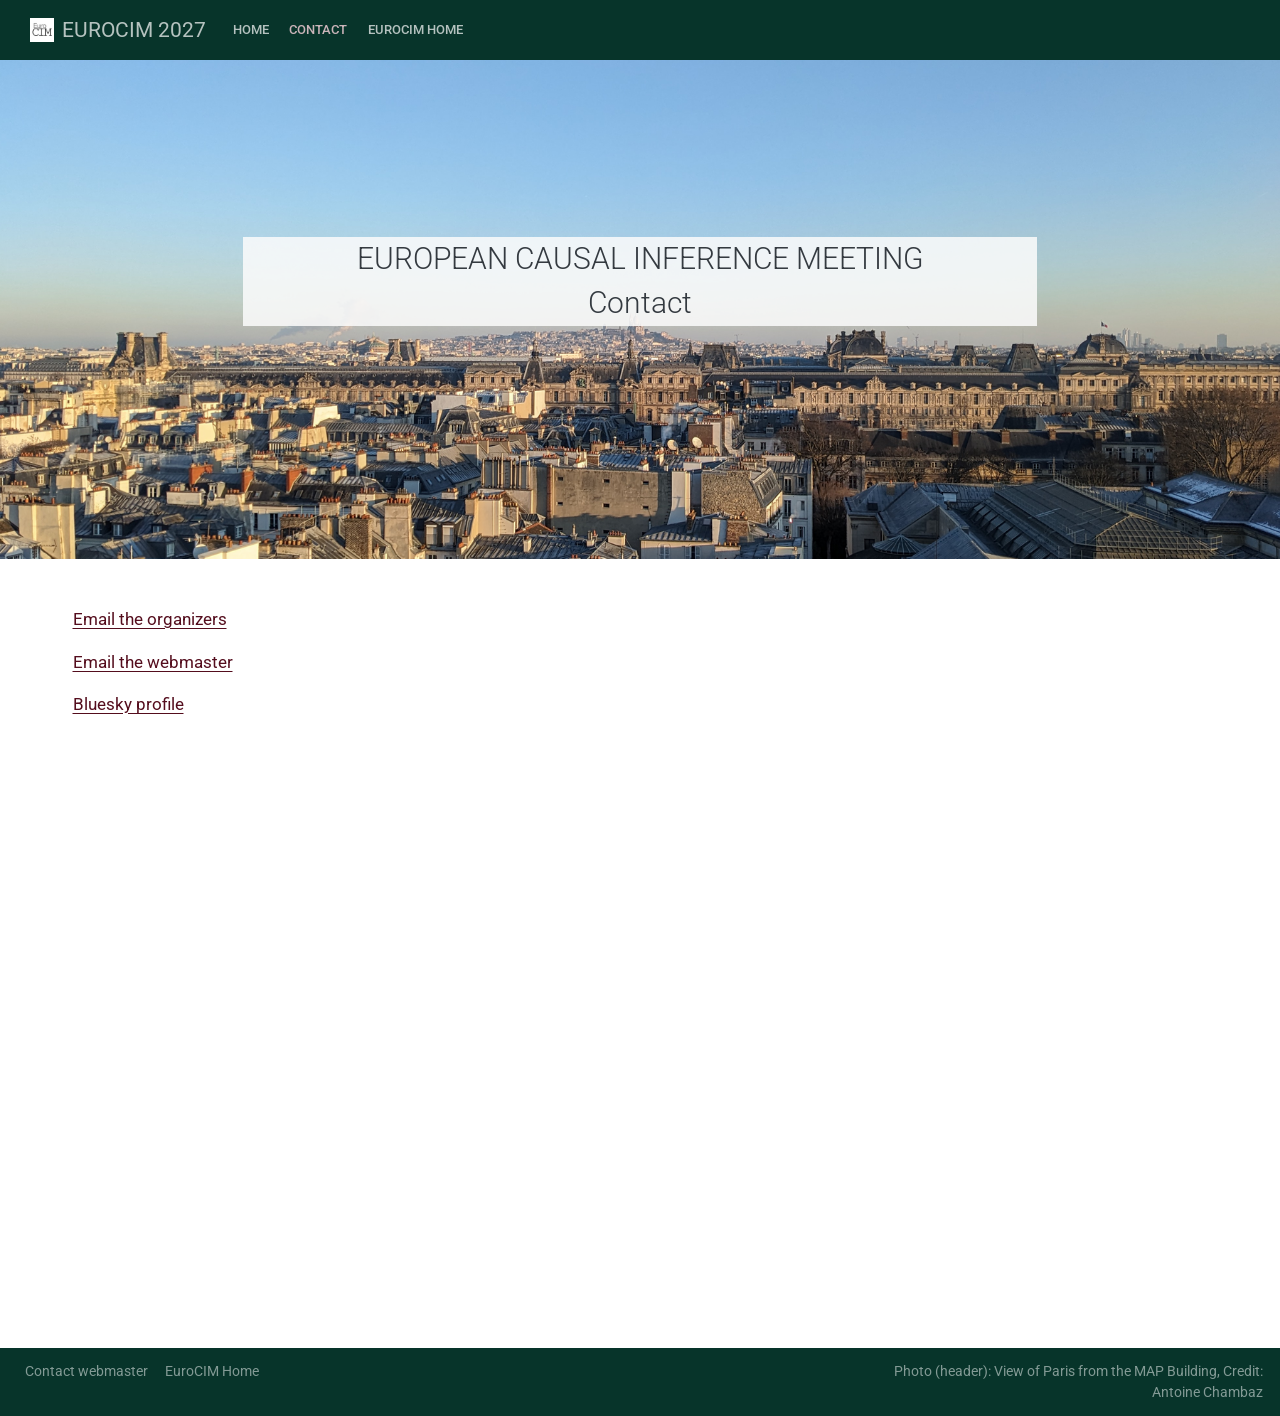
==== docs/contact.html @ 9c17b71d "teasers" ====
<!DOCTYPE html>
<html xmlns="http://www.w3.org/1999/xhtml" lang="en" xml:lang="en"><head>

<meta charset="utf-8">
<meta name="generator" content="quarto-1.9.37">

<meta name="viewport" content="width=device-width, initial-scale=1.0, user-scalable=yes">


<title>contact – European Causal Inference Meeting 2027 -- Paris, France</title>
<style>
/* Default styles provided by pandoc.
** See https://pandoc.org/MANUAL.html#variables-for-html for config info.
*/
code{white-space: pre-wrap;}
span.smallcaps{font-variant: small-caps;}
div.columns{display: flex; gap: min(4vw, 1.5em);}
div.column{flex: auto; overflow-x: auto;}
div.hanging-indent{margin-left: 1.5em; text-indent: -1.5em;}
ul.task-list{list-style: none;}
ul.task-list li input[type="checkbox"] {
  width: 0.8em;
  margin: 0 0.8em 0.2em -1em; /* quarto-specific, see https://github.com/quarto-dev/quarto-cli/issues/4556 */ 
  vertical-align: middle;
}
</style>


<script src="site_libs/quarto-nav/quarto-nav.js"></script>
<script src="site_libs/clipboard/clipboard.min.js"></script>
<script src="site_libs/quarto-search/autocomplete.umd.js"></script>
<script src="site_libs/quarto-search/fuse.min.js"></script>
<script src="site_libs/quarto-search/quarto-search.js"></script>
<meta name="quarto:offset" content="./">
<link href="./eurocim-icon.gif" rel="icon" type="image/gif">
<script src="site_libs/quarto-html/quarto.js" type="module"></script>
<script src="site_libs/quarto-html/tabsets/tabsets.js" type="module"></script>
<script src="site_libs/quarto-html/popper.min.js"></script>
<script src="site_libs/quarto-html/tippy.umd.min.js"></script>
<script src="site_libs/quarto-html/anchor.min.js"></script>
<link href="site_libs/quarto-html/tippy.css" rel="stylesheet">
<link href="site_libs/quarto-html/quarto-syntax-highlighting-7f8f88aac4f3542376d5c11b86a4c14d.css" rel="stylesheet" id="quarto-text-highlighting-styles">
<script src="site_libs/bootstrap/bootstrap.min.js"></script>
<link href="site_libs/bootstrap/bootstrap-icons.css" rel="stylesheet">
<link href="site_libs/bootstrap/bootstrap-b99094181373c7c122010422523e39ce.min.css" rel="stylesheet" append-hash="true" id="quarto-bootstrap" data-mode="light">
<script id="quarto-search-options" type="application/json">{
  "location": "navbar",
  "copy-button": false,
  "collapse-after": 3,
  "panel-placement": "end",
  "type": "overlay",
  "limit": 50,
  "keyboard-shortcut": [
    "f",
    "/",
    "s"
  ],
  "show-item-context": false,
  "language": {
    "search-no-results-text": "No results",
    "search-matching-documents-text": "matching documents",
    "search-copy-link-title": "Copy link to search",
    "search-hide-matches-text": "Hide additional matches",
    "search-more-match-text": "more match in this document",
    "search-more-matches-text": "more matches in this document",
    "search-clear-button-title": "Clear",
    "search-text-placeholder": "",
    "search-detached-cancel-button-title": "Cancel",
    "search-submit-button-title": "Submit",
    "search-label": "Search"
  }
}</script>
<style>

      .quarto-title-block .quarto-title-banner {
        background-image: url(images/paris-header.png);
background-size: cover;
      }
</style>


<link rel="stylesheet" href="styles.css">
<link rel="stylesheet" href="modal.css">
<meta property="og:title" content="European Causal Inference Meeting 2027 – Paris, France">
<meta property="og:description" content="EUROPEAN CAUSAL INFERENCE MEETING Contact">
<meta property="og:image" content="eurocim-icon.gif">
<meta property="og:site_name" content="European Causal Inference Meeting 2027 – Paris, France">
</head>

<body class="nav-fixed quarto-light">

<div id="quarto-search-results"></div>
  <header id="quarto-header" class="headroom fixed-top quarto-banner">
    <nav class="navbar navbar-expand-lg " data-bs-theme="dark">
      <div class="navbar-container container-fluid">
      <div class="navbar-brand-container mx-auto">
    <a href="./index.html" class="navbar-brand navbar-brand-logo">
    <img src="./eurocim-icon.gif" alt="" class="navbar-logo light-content">
    <img src="./eurocim-icon.gif" alt="" class="navbar-logo dark-content">
    </a>
    <a class="navbar-brand" href="./index.html">
    <span class="navbar-title">EUROCIM 2027</span>
    </a>
  </div>
            <div id="quarto-search" class="" title="Search"></div>
          <button class="navbar-toggler" type="button" data-bs-toggle="collapse" data-bs-target="#navbarCollapse" aria-controls="navbarCollapse" role="menu" aria-expanded="false" aria-label="Toggle navigation" onclick="if (window.quartoToggleHeadroom) { window.quartoToggleHeadroom(); }">
  <span class="navbar-toggler-icon"></span>
</button>
          <div class="collapse navbar-collapse" id="navbarCollapse">
            <ul class="navbar-nav navbar-nav-scroll me-auto">
  <li class="nav-item">
    <a class="nav-link" href="./index.html"> 
<span class="menu-text">Home</span></a>
  </li>  
  <li class="nav-item">
    <a class="nav-link active" href="./contact.html" aria-current="page"> 
<span class="menu-text">Contact</span></a>
  </li>  
  <li class="nav-item">
    <a class="nav-link" href="https://eurocim.org/"> 
<span class="menu-text">EuroCIM Home</span></a>
  </li>  
</ul>
          </div> <!-- /navcollapse -->
            <div class="quarto-navbar-tools">
</div>
      </div> <!-- /container-fluid -->
    </nav>
</header>
<!-- content -->
<header id="title-block-header" class="quarto-title-block default page-columns page-full">
  <div class="quarto-title-banner page-columns page-full">
    <div class="quarto-title column-page">
      
            <p class="subtitle lead">EUROPEAN CAUSAL INFERENCE MEETING<br> Contact</p>
                      </div>
  </div>
    
  
  <div class="quarto-title-meta column-page">

      
    
      
    </div>
    
  
  </header><div id="quarto-content" class="quarto-container page-columns page-rows-contents page-layout-full page-navbar">
<!-- sidebar -->
<!-- margin-sidebar -->
    
<!-- main -->
<main class="content quarto-banner-title-block column-page" id="quarto-document-content">





<p><a href="mailto:eurocim.conf@gmail.com">Email the organizers</a></p>
<p><a href="mailto:michael.sachs@sund.ku.dk?subject=%5BEuroCIM%20Paris%20website%5D">Email the webmaster</a></p>
<p><a href="https://bsky.app/profile/eurocim.bsky.social">Bluesky profile</a></p>



</main> <!-- /main -->
<script id="quarto-html-after-body" type="application/javascript">
  window.document.addEventListener("DOMContentLoaded", function (event) {
    const icon = "";
    const anchorJS = new window.AnchorJS();
    anchorJS.options = {
      placement: 'right',
      icon: icon
    };
    anchorJS.add('.anchored');
    const isCodeAnnotation = (el) => {
      for (const clz of el.classList) {
        if (clz.startsWith('code-annotation-')) {                     
          return true;
        }
      }
      return false;
    }
    const onCopySuccess = function(e) {
      // button target
      const button = e.trigger;
      // don't keep focus
      button.blur();
      // flash "checked"
      button.classList.add('code-copy-button-checked');
      var currentTitle = button.getAttribute("title");
      button.setAttribute("title", "Copied!");
      let tooltip;
      if (window.bootstrap) {
        button.setAttribute("data-bs-toggle", "tooltip");
        button.setAttribute("data-bs-placement", "left");
        button.setAttribute("data-bs-title", "Copied!");
        tooltip = new bootstrap.Tooltip(button, 
          { trigger: "manual", 
            customClass: "code-copy-button-tooltip",
            offset: [0, -8]});
        tooltip.show();    
      }
      setTimeout(function() {
        if (tooltip) {
          tooltip.hide();
          button.removeAttribute("data-bs-title");
          button.removeAttribute("data-bs-toggle");
          button.removeAttribute("data-bs-placement");
        }
        button.setAttribute("title", currentTitle);
        button.classList.remove('code-copy-button-checked');
      }, 1000);
      // clear code selection
      e.clearSelection();
    }
    const getTextToCopy = function(trigger) {
      const outerScaffold = trigger.parentElement.cloneNode(true);
      const codeEl = outerScaffold.querySelector('code');
      for (const childEl of codeEl.children) {
        if (isCodeAnnotation(childEl)) {
          childEl.remove();
        }
      }
      return codeEl.innerText;
    }
    const clipboard = new window.ClipboardJS('.code-copy-button:not([data-in-quarto-modal])', {
      text: getTextToCopy
    });
    clipboard.on('success', onCopySuccess);
    if (window.document.getElementById('quarto-embedded-source-code-modal')) {
      const clipboardModal = new window.ClipboardJS('.code-copy-button[data-in-quarto-modal]', {
        text: getTextToCopy,
        container: window.document.getElementById('quarto-embedded-source-code-modal')
      });
      clipboardModal.on('success', onCopySuccess);
    }
      var localhostRegex = new RegExp(/^(?:http|https):\/\/localhost\:?[0-9]*\//);
      var mailtoRegex = new RegExp(/^mailto:/);
        var filterRegex = new RegExp('/' + window.location.host + '/');
      var isInternal = (href) => {
          return filterRegex.test(href) || localhostRegex.test(href) || mailtoRegex.test(href);
      }
      // Inspect non-navigation links and adorn them if external
     var links = window.document.querySelectorAll('a[href]:not(.nav-link):not(.navbar-brand):not(.toc-action):not(.sidebar-link):not(.sidebar-item-toggle):not(.pagination-link):not(.no-external):not([aria-hidden]):not(.dropdown-item):not(.quarto-navigation-tool):not(.about-link)');
      for (var i=0; i<links.length; i++) {
        const link = links[i];
        if (!isInternal(link.href)) {
          // undo the damage that might have been done by quarto-nav.js in the case of
          // links that we want to consider external
          if (link.dataset.originalHref !== undefined) {
            link.href = link.dataset.originalHref;
          }
        }
      }
    function tippyHover(el, contentFn, onTriggerFn, onUntriggerFn) {
      const config = {
        allowHTML: true,
        maxWidth: 500,
        delay: 100,
        arrow: false,
        appendTo: function(el) {
            return el.parentElement;
        },
        interactive: true,
        interactiveBorder: 10,
        theme: 'quarto',
        placement: 'bottom-start',
      };
      if (contentFn) {
        config.content = contentFn;
      }
      if (onTriggerFn) {
        config.onTrigger = onTriggerFn;
      }
      if (onUntriggerFn) {
        config.onUntrigger = onUntriggerFn;
      }
      window.tippy(el, config); 
    }
    const noterefs = window.document.querySelectorAll('a[role="doc-noteref"]');
    for (var i=0; i<noterefs.length; i++) {
      const ref = noterefs[i];
      tippyHover(ref, function() {
        // use id or data attribute instead here
        let href = ref.getAttribute('data-footnote-href') || ref.getAttribute('href');
        try { href = new URL(href).hash; } catch {}
        const id = href.replace(/^#\/?/, "");
        const note = window.document.getElementById(id);
        if (note) {
          return note.innerHTML;
        } else {
          return "";
        }
      });
    }
    const xrefs = window.document.querySelectorAll('a.quarto-xref');
    const processXRef = (id, note) => {
      // Strip column container classes
      const stripColumnClz = (el) => {
        el.classList.remove("page-full", "page-columns");
        if (el.children) {
          for (const child of el.children) {
            stripColumnClz(child);
          }
        }
      }
      stripColumnClz(note)
      if (id === null || id.startsWith('sec-')) {
        // Special case sections, only their first couple elements
        const container = document.createElement("div");
        if (note.children && note.children.length > 2) {
          container.appendChild(note.children[0].cloneNode(true));
          for (let i = 1; i < note.children.length; i++) {
            const child = note.children[i];
            if (child.tagName === "P" && child.innerText === "") {
              continue;
            } else {
              container.appendChild(child.cloneNode(true));
              break;
            }
          }
          if (window.Quarto?.typesetMath) {
            window.Quarto.typesetMath(container);
          }
          return container.innerHTML
        } else {
          if (window.Quarto?.typesetMath) {
            window.Quarto.typesetMath(note);
          }
          return note.innerHTML;
        }
      } else {
        // Remove any anchor links if they are present
        const anchorLink = note.querySelector('a.anchorjs-link');
        if (anchorLink) {
          anchorLink.remove();
        }
        if (window.Quarto?.typesetMath) {
          window.Quarto.typesetMath(note);
        }
        if (note.classList.contains("callout")) {
          return note.outerHTML;
        } else {
          return note.innerHTML;
        }
      }
    }
    for (var i=0; i<xrefs.length; i++) {
      const xref = xrefs[i];
      tippyHover(xref, undefined, function(instance) {
        instance.disable();
        let url = xref.getAttribute('href');
        let hash = undefined; 
        if (url.startsWith('#')) {
          hash = url;
        } else {
          try { hash = new URL(url).hash; } catch {}
        }
        if (hash) {
          const id = hash.replace(/^#\/?/, "");
          const note = window.document.getElementById(id);
          if (note !== null) {
            try {
              const html = processXRef(id, note.cloneNode(true));
              instance.setContent(html);
            } finally {
              instance.enable();
              instance.show();
            }
          } else {
            // See if we can fetch this
            fetch(url.split('#')[0])
            .then(res => res.text())
            .then(html => {
              const parser = new DOMParser();
              const htmlDoc = parser.parseFromString(html, "text/html");
              const note = htmlDoc.getElementById(id);
              if (note !== null) {
                const html = processXRef(id, note);
                instance.setContent(html);
              } 
            }).finally(() => {
              instance.enable();
              instance.show();
            });
          }
        } else {
          // See if we can fetch a full url (with no hash to target)
          // This is a special case and we should probably do some content thinning / targeting
          fetch(url)
          .then(res => res.text())
          .then(html => {
            const parser = new DOMParser();
            const htmlDoc = parser.parseFromString(html, "text/html");
            const note = htmlDoc.querySelector('main.content');
            if (note !== null) {
              // This should only happen for chapter cross references
              // (since there is no id in the URL)
              // remove the first header
              if (note.children.length > 0 && note.children[0].tagName === "HEADER") {
                note.children[0].remove();
              }
              const html = processXRef(null, note);
              instance.setContent(html);
            } 
          }).finally(() => {
            instance.enable();
            instance.show();
          });
        }
      }, function(instance) {
      });
    }
        let selectedAnnoteEl;
        const selectorForAnnotation = ( cell, annotation) => {
          let cellAttr = 'data-code-cell="' + cell + '"';
          let lineAttr = 'data-code-annotation="' +  annotation + '"';
          const selector = 'span[' + cellAttr + '][' + lineAttr + ']';
          return selector;
        }
        const selectCodeLines = (annoteEl) => {
          const doc = window.document;
          const targetCell = annoteEl.getAttribute("data-target-cell");
          const targetAnnotation = annoteEl.getAttribute("data-target-annotation");
          const annoteSpan = window.document.querySelector(selectorForAnnotation(targetCell, targetAnnotation));
          const lines = annoteSpan.getAttribute("data-code-lines").split(",");
          const lineIds = lines.map((line) => {
            return targetCell + "-" + line;
          })
          let top = null;
          let height = null;
          let parent = null;
          if (lineIds.length > 0) {
              //compute the position of the single el (top and bottom and make a div)
              const el = window.document.getElementById(lineIds[0]);
              top = el.offsetTop;
              height = el.offsetHeight;
              parent = el.parentElement.parentElement;
            if (lineIds.length > 1) {
              const lastEl = window.document.getElementById(lineIds[lineIds.length - 1]);
              const bottom = lastEl.offsetTop + lastEl.offsetHeight;
              height = bottom - top;
            }
            if (top !== null && height !== null && parent !== null) {
              // cook up a div (if necessary) and position it 
              let div = window.document.getElementById("code-annotation-line-highlight");
              if (div === null) {
                div = window.document.createElement("div");
                div.setAttribute("id", "code-annotation-line-highlight");
                div.style.position = 'absolute';
                parent.appendChild(div);
              }
              div.style.top = top - 2 + "px";
              div.style.height = height + 4 + "px";
              div.style.left = 0;
              let gutterDiv = window.document.getElementById("code-annotation-line-highlight-gutter");
              if (gutterDiv === null) {
                gutterDiv = window.document.createElement("div");
                gutterDiv.setAttribute("id", "code-annotation-line-highlight-gutter");
                gutterDiv.style.position = 'absolute';
                const codeCell = window.document.getElementById(targetCell);
                const gutter = codeCell.querySelector('.code-annotation-gutter');
                gutter.appendChild(gutterDiv);
              }
              gutterDiv.style.top = top - 2 + "px";
              gutterDiv.style.height = height + 4 + "px";
            }
            selectedAnnoteEl = annoteEl;
          }
        };
        const unselectCodeLines = () => {
          const elementsIds = ["code-annotation-line-highlight", "code-annotation-line-highlight-gutter"];
          elementsIds.forEach((elId) => {
            const div = window.document.getElementById(elId);
            if (div) {
              div.remove();
            }
          });
          selectedAnnoteEl = undefined;
        };
          // Handle positioning of the toggle
      window.addEventListener(
        "resize",
        throttle(() => {
          elRect = undefined;
          if (selectedAnnoteEl) {
            selectCodeLines(selectedAnnoteEl);
          }
        }, 10)
      );
      function throttle(fn, ms) {
      let throttle = false;
      let timer;
        return (...args) => {
          if(!throttle) { // first call gets through
              fn.apply(this, args);
              throttle = true;
          } else { // all the others get throttled
              if(timer) clearTimeout(timer); // cancel #2
              timer = setTimeout(() => {
                fn.apply(this, args);
                timer = throttle = false;
              }, ms);
          }
        };
      }
        // Attach click handler to the DT
        const annoteDls = window.document.querySelectorAll('dt[data-target-cell]');
        for (const annoteDlNode of annoteDls) {
          annoteDlNode.addEventListener('click', (event) => {
            const clickedEl = event.target;
            if (clickedEl !== selectedAnnoteEl) {
              unselectCodeLines();
              const activeEl = window.document.querySelector('dt[data-target-cell].code-annotation-active');
              if (activeEl) {
                activeEl.classList.remove('code-annotation-active');
              }
              selectCodeLines(clickedEl);
              clickedEl.classList.add('code-annotation-active');
            } else {
              // Unselect the line
              unselectCodeLines();
              clickedEl.classList.remove('code-annotation-active');
            }
          });
        }
    const findCites = (el) => {
      const parentEl = el.parentElement;
      if (parentEl) {
        const cites = parentEl.dataset.cites;
        if (cites) {
          return {
            el,
            cites: cites.split(' ')
          };
        } else {
          return findCites(el.parentElement)
        }
      } else {
        return undefined;
      }
    };
    var bibliorefs = window.document.querySelectorAll('a[role="doc-biblioref"]');
    for (var i=0; i<bibliorefs.length; i++) {
      const ref = bibliorefs[i];
      const citeInfo = findCites(ref);
      if (citeInfo) {
        tippyHover(citeInfo.el, function() {
          var popup = window.document.createElement('div');
          citeInfo.cites.forEach(function(cite) {
            var citeDiv = window.document.createElement('div');
            citeDiv.classList.add('hanging-indent');
            citeDiv.classList.add('csl-entry');
            var biblioDiv = window.document.getElementById('ref-' + cite);
            if (biblioDiv) {
              citeDiv.innerHTML = biblioDiv.innerHTML;
            }
            popup.appendChild(citeDiv);
          });
          return popup.innerHTML;
        });
      }
    }
  });
  </script>
</div> <!-- /content -->
<footer class="footer">
  <div class="nav-footer">
    <div class="nav-footer-left">
      <ul class="footer-items list-unstyled">
    <li class="nav-item">
    <a class="nav-link" href="mailto:michael.sachs@sund.ku.dk?subject=[EuroCIM website]">
<p>Contact webmaster</p>
</a>
  </li>  
    <li class="nav-item">
    <a class="nav-link" href="https://eurocim.org/">
<p>EuroCIM Home</p>
</a>
  </li>  
</ul>
    </div>   
    <div class="nav-footer-center">
      &nbsp;
    </div>
    <div class="nav-footer-right">
      <ul class="footer-items list-unstyled">
    <li class="nav-item">
 Photo (header): View of Paris from the MAP Building, Credit: Antoine Chambaz
  </li>  
</ul>
    </div>
  </div>
</footer>




</body></html>
---- docs/site_libs/quarto-html/tippy.css ----
.tippy-box[data-animation=fade][data-state=hidden]{opacity:0}[data-tippy-root]{max-width:calc(100vw - 10px)}.tippy-box{position:relative;background-color:#333;color:#fff;border-radius:4px;font-size:14px;line-height:1.4;white-space:normal;outline:0;transition-property:transform,visibility,opacity}.tippy-box[data-placement^=top]>.tippy-arrow{bottom:0}.tippy-box[data-placement^=top]>.tippy-arrow:before{bottom:-7px;left:0;border-width:8px 8px 0;border-top-color:initial;transform-origin:center top}.tippy-box[data-placement^=bottom]>.tippy-arrow{top:0}.tippy-box[data-placement^=bottom]>.tippy-arrow:before{top:-7px;left:0;border-width:0 8px 8px;border-bottom-color:initial;transform-origin:center bottom}.tippy-box[data-placement^=left]>.tippy-arrow{right:0}.tippy-box[data-placement^=left]>.tippy-arrow:before{border-width:8px 0 8px 8px;border-left-color:initial;right:-7px;transform-origin:center left}.tippy-box[data-placement^=right]>.tippy-arrow{left:0}.tippy-box[data-placement^=right]>.tippy-arrow:before{left:-7px;border-width:8px 8px 8px 0;border-right-color:initial;transform-origin:center right}.tippy-box[data-inertia][data-state=visible]{transition-timing-function:cubic-bezier(.54,1.5,.38,1.11)}.tippy-arrow{width:16px;height:16px;color:#333}.tippy-arrow:before{content:"";position:absolute;border-color:transparent;border-style:solid}.tippy-content{position:relative;padding:5px 9px;z-index:1}
---- docs/styles.css ----
.quarto-title-block .quarto-title-banner {
  height: 500px;
}

#title-block-header > div.quarto-title-banner.page-columns.page-full > div {
  padding: 15%;
}

.subtitle.lead {
  text-align: center;
  background-color: rgba(252, 252, 252, 0.85);
  font-size: 1.75rem;
}

.page-columns .column-page {
  z-index: 0;
}

.battle-teaser {
  border-color: #07342a;
  border-width: thin;
  border-style: solid;
  border-radius: 0rem;
  padding: .5rem;
  margin: .5rem;
}

.battle-teaser > h3 {
  text-align: center;
}

.battle-teaser > h2 {
  border: none;
}


figcaption {
  text-align: center;
  padding-left: 2em;
  padding-right: 2em;
}


 .table-card { border:1px solid #eee; border-radius:8px; box-shadow: 0 4px 12px rgba(0,0,0,0.03); padding:18px; background: #fcfcfc; }
    table.eurocim-table { width:100%; border-collapse:collapse; font-size:14px; }
    table.eurocim-table thead th { text-align:left; padding:10px 12px; font-weight:600; border-bottom:2px solid #e6e6e6; font-family:'Inter',sans-serif; }
    table.eurocim-table tbody td { padding:10px 12px; border-bottom:1px solid #f0f0f0; vertical-align:top; }
    table.eurocim-table tbody tr:hover td { background:#fbfbfb; }

    /* Small screens */
  /*  @media (max-width:700px) { .wrap { padding:14px; margin:20px; } table.eurocim-table thead { display:none; } table.eurocim-table tbody td { display:block; width:100%; box-sizing:border-box; } table.eurocim-table tbody td:before { content: attr(data-colname) ': '; font-weight:600; display:inline-block; width:40%; } }*/
---- docs/modal.css ----
/* micromodal css: essentials for toggling/animating the dialog
  (otherwise it just sits there on the page!)
*/
.modal__overlay {
  position: fixed;
  top: 0;
  left: 0;
  right: 0;
  bottom: 0;
  background: rgba(0,0,0,0.6);
  display: flex;
  justify-content: center;
  align-items: center;
}

.modal__container {
  background-color: #fff;
  padding: 30px;
  max-width: 500px;
  width: 90%;
  max-height: 90vh;
  border-radius: 4px;
  overflow-y: auto;
  box-sizing: border-box;
}

@keyframes mmfadeIn {
  from { opacity: 0; }
    to { opacity: 1; }
}

@keyframes mmfadeOut {
  from { opacity: 1; }
    to { opacity: 0; }
}

@keyframes mmslideIn {
  from { transform: translateY(15%); }
    to { transform: translateY(0); }
}

@keyframes mmslideOut {
  from { transform: translateY(0); }
    to { transform: translateY(-10%); }
}

.micromodal-slide {
  display: none;
}

.micromodal-slide.is-open {
  display: block;
}

.micromodal-slide[aria-hidden="false"] .modal__overlay {
  animation: mmfadeIn .3s cubic-bezier(0.0, 0.0, 0.2, 1);
}

.micromodal-slide[aria-hidden="false"] .modal__container {
  animation: mmslideIn .3s cubic-bezier(0, 0, .2, 1);
}

.micromodal-slide[aria-hidden="true"] .modal__overlay {
  animation: mmfadeOut .3s cubic-bezier(0.0, 0.0, 0.2, 1);
}

.micromodal-slide[aria-hidden="true"] .modal__container {
  animation: mmslideOut .3s cubic-bezier(0, 0, .2, 1);
}

.micromodal-slide .modal__container,
.micromodal-slide .modal__overlay {
  will-change: transform;
}

.modal__close {
  background:transparent;
  border: 0;
  float: right;
}

.modal__close::before {
  content: "\2715";
}
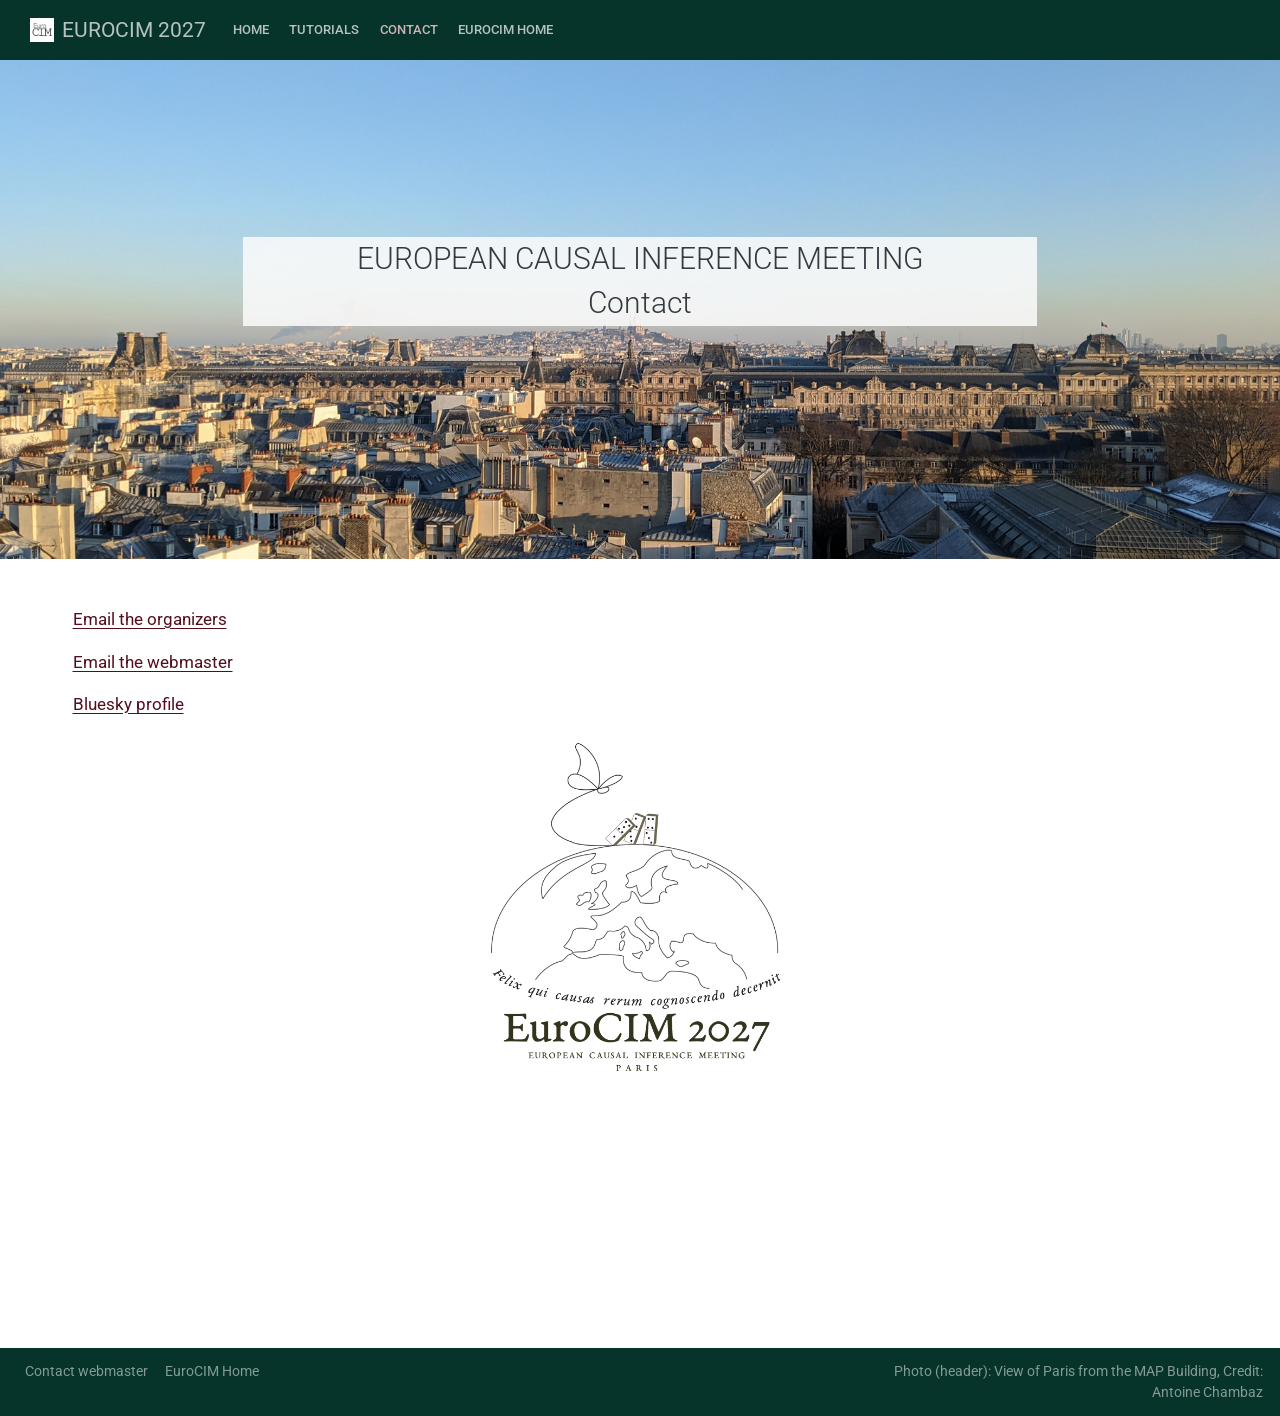
==== commit a76e158d: "Add logo + organizing committee" ====
--- a/docs/contact.html
+++ b/docs/contact.html
@@ -2,16 +2,13 @@
 <html xmlns="http://www.w3.org/1999/xhtml" lang="en" xml:lang="en"><head>
 
 <meta charset="utf-8">
-<meta name="generator" content="quarto-1.9.37">
+<meta name="generator" content="quarto-1.6.42">
 
 <meta name="viewport" content="width=device-width, initial-scale=1.0, user-scalable=yes">
 
 
 <title>contact – European Causal Inference Meeting 2027 -- Paris, France</title>
 <style>
-/* Default styles provided by pandoc.
-** See https://pandoc.org/MANUAL.html#variables-for-html for config info.
-*/
 code{white-space: pre-wrap;}
 span.smallcaps{font-variant: small-caps;}
 div.columns{display: flex; gap: min(4vw, 1.5em);}
@@ -33,16 +30,15 @@
 <script src="site_libs/quarto-search/quarto-search.js"></script>
 <meta name="quarto:offset" content="./">
 <link href="./eurocim-icon.gif" rel="icon" type="image/gif">
-<script src="site_libs/quarto-html/quarto.js" type="module"></script>
-<script src="site_libs/quarto-html/tabsets/tabsets.js" type="module"></script>
+<script src="site_libs/quarto-html/quarto.js"></script>
 <script src="site_libs/quarto-html/popper.min.js"></script>
 <script src="site_libs/quarto-html/tippy.umd.min.js"></script>
 <script src="site_libs/quarto-html/anchor.min.js"></script>
 <link href="site_libs/quarto-html/tippy.css" rel="stylesheet">
-<link href="site_libs/quarto-html/quarto-syntax-highlighting-7f8f88aac4f3542376d5c11b86a4c14d.css" rel="stylesheet" id="quarto-text-highlighting-styles">
+<link href="site_libs/quarto-html/quarto-syntax-highlighting-2f5df379a58b258e96c21c0638c20c03.css" rel="stylesheet" id="quarto-text-highlighting-styles">
 <script src="site_libs/bootstrap/bootstrap.min.js"></script>
 <link href="site_libs/bootstrap/bootstrap-icons.css" rel="stylesheet">
-<link href="site_libs/bootstrap/bootstrap-b99094181373c7c122010422523e39ce.min.css" rel="stylesheet" append-hash="true" id="quarto-bootstrap" data-mode="light">
+<link href="site_libs/bootstrap/bootstrap-74127a9e0e57fd3cce7187ab63da7e6c.min.css" rel="stylesheet" append-hash="true" id="quarto-bootstrap" data-mode="light">
 <script id="quarto-search-options" type="application/json">{
   "location": "navbar",
   "copy-button": false,
@@ -84,10 +80,10 @@
 <meta property="og:title" content="European Causal Inference Meeting 2027 – Paris, France">
 <meta property="og:description" content="EUROPEAN CAUSAL INFERENCE MEETING Contact">
 <meta property="og:image" content="eurocim-icon.gif">
-<meta property="og:site_name" content="European Causal Inference Meeting 2027 – Paris, France">
+<meta property="og:site_name" content="European Causal Inference Meeting 2027 -- Paris, France">
 </head>
 
-<body class="nav-fixed quarto-light">
+<body class="nav-fixed">
 
 <div id="quarto-search-results"></div>
   <header id="quarto-header" class="headroom fixed-top quarto-banner">
@@ -95,8 +91,7 @@
       <div class="navbar-container container-fluid">
       <div class="navbar-brand-container mx-auto">
     <a href="./index.html" class="navbar-brand navbar-brand-logo">
-    <img src="./eurocim-icon.gif" alt="" class="navbar-logo light-content">
-    <img src="./eurocim-icon.gif" alt="" class="navbar-logo dark-content">
+    <img src="./eurocim-icon.gif" alt="" class="navbar-logo">
     </a>
     <a class="navbar-brand" href="./index.html">
     <span class="navbar-title">EUROCIM 2027</span>
@@ -111,6 +106,10 @@
   <li class="nav-item">
     <a class="nav-link" href="./index.html"> 
 <span class="menu-text">Home</span></a>
+  </li>  
+  <li class="nav-item">
+    <a class="nav-link" href="./tutorials.html"> 
+<span class="menu-text">Tutorials</span></a>
   </li>  
   <li class="nav-item">
     <a class="nav-link active" href="./contact.html" aria-current="page"> 
@@ -159,248 +158,246 @@
 <p><a href="mailto:eurocim.conf@gmail.com">Email the organizers</a></p>
 <p><a href="mailto:michael.sachs@sund.ku.dk?subject=%5BEuroCIM%20Paris%20website%5D">Email the webmaster</a></p>
 <p><a href="https://bsky.app/profile/eurocim.bsky.social">Bluesky profile</a></p>
+<div class="quarto-figure quarto-figure-center">
+<figure class="figure">
+<p><img src="images/logo_eurocim.png" class="img-fluid quarto-figure quarto-figure-center figure-img" style="width:30.0%"></p>
+</figure>
+</div>
 
 
 
 </main> <!-- /main -->
 <script id="quarto-html-after-body" type="application/javascript">
-  window.document.addEventListener("DOMContentLoaded", function (event) {
-    const icon = "";
-    const anchorJS = new window.AnchorJS();
-    anchorJS.options = {
-      placement: 'right',
-      icon: icon
-    };
-    anchorJS.add('.anchored');
-    const isCodeAnnotation = (el) => {
-      for (const clz of el.classList) {
-        if (clz.startsWith('code-annotation-')) {                     
-          return true;
-        }
-      }
-      return false;
-    }
-    const onCopySuccess = function(e) {
-      // button target
-      const button = e.trigger;
-      // don't keep focus
-      button.blur();
-      // flash "checked"
-      button.classList.add('code-copy-button-checked');
-      var currentTitle = button.getAttribute("title");
-      button.setAttribute("title", "Copied!");
-      let tooltip;
-      if (window.bootstrap) {
-        button.setAttribute("data-bs-toggle", "tooltip");
-        button.setAttribute("data-bs-placement", "left");
-        button.setAttribute("data-bs-title", "Copied!");
-        tooltip = new bootstrap.Tooltip(button, 
-          { trigger: "manual", 
-            customClass: "code-copy-button-tooltip",
-            offset: [0, -8]});
-        tooltip.show();    
-      }
-      setTimeout(function() {
-        if (tooltip) {
-          tooltip.hide();
-          button.removeAttribute("data-bs-title");
-          button.removeAttribute("data-bs-toggle");
-          button.removeAttribute("data-bs-placement");
-        }
-        button.setAttribute("title", currentTitle);
-        button.classList.remove('code-copy-button-checked');
-      }, 1000);
-      // clear code selection
-      e.clearSelection();
-    }
-    const getTextToCopy = function(trigger) {
-      const outerScaffold = trigger.parentElement.cloneNode(true);
-      const codeEl = outerScaffold.querySelector('code');
+window.document.addEventListener("DOMContentLoaded", function (event) {
+  const toggleBodyColorMode = (bsSheetEl) => {
+    const mode = bsSheetEl.getAttribute("data-mode");
+    const bodyEl = window.document.querySelector("body");
+    if (mode === "dark") {
+      bodyEl.classList.add("quarto-dark");
+      bodyEl.classList.remove("quarto-light");
+    } else {
+      bodyEl.classList.add("quarto-light");
+      bodyEl.classList.remove("quarto-dark");
+    }
+  }
+  const toggleBodyColorPrimary = () => {
+    const bsSheetEl = window.document.querySelector("link#quarto-bootstrap");
+    if (bsSheetEl) {
+      toggleBodyColorMode(bsSheetEl);
+    }
+  }
+  toggleBodyColorPrimary();  
+  const icon = "";
+  const anchorJS = new window.AnchorJS();
+  anchorJS.options = {
+    placement: 'right',
+    icon: icon
+  };
+  anchorJS.add('.anchored');
+  const isCodeAnnotation = (el) => {
+    for (const clz of el.classList) {
+      if (clz.startsWith('code-annotation-')) {                     
+        return true;
+      }
+    }
+    return false;
+  }
+  const onCopySuccess = function(e) {
+    // button target
+    const button = e.trigger;
+    // don't keep focus
+    button.blur();
+    // flash "checked"
+    button.classList.add('code-copy-button-checked');
+    var currentTitle = button.getAttribute("title");
+    button.setAttribute("title", "Copied!");
+    let tooltip;
+    if (window.bootstrap) {
+      button.setAttribute("data-bs-toggle", "tooltip");
+      button.setAttribute("data-bs-placement", "left");
+      button.setAttribute("data-bs-title", "Copied!");
+      tooltip = new bootstrap.Tooltip(button, 
+        { trigger: "manual", 
+          customClass: "code-copy-button-tooltip",
+          offset: [0, -8]});
+      tooltip.show();    
+    }
+    setTimeout(function() {
+      if (tooltip) {
+        tooltip.hide();
+        button.removeAttribute("data-bs-title");
+        button.removeAttribute("data-bs-toggle");
+        button.removeAttribute("data-bs-placement");
+      }
+      button.setAttribute("title", currentTitle);
+      button.classList.remove('code-copy-button-checked');
+    }, 1000);
+    // clear code selection
+    e.clearSelection();
+  }
+  const getTextToCopy = function(trigger) {
+      const codeEl = trigger.previousElementSibling.cloneNode(true);
       for (const childEl of codeEl.children) {
         if (isCodeAnnotation(childEl)) {
           childEl.remove();
         }
       }
       return codeEl.innerText;
-    }
-    const clipboard = new window.ClipboardJS('.code-copy-button:not([data-in-quarto-modal])', {
-      text: getTextToCopy
+  }
+  const clipboard = new window.ClipboardJS('.code-copy-button:not([data-in-quarto-modal])', {
+    text: getTextToCopy
+  });
+  clipboard.on('success', onCopySuccess);
+  if (window.document.getElementById('quarto-embedded-source-code-modal')) {
+    const clipboardModal = new window.ClipboardJS('.code-copy-button[data-in-quarto-modal]', {
+      text: getTextToCopy,
+      container: window.document.getElementById('quarto-embedded-source-code-modal')
     });
-    clipboard.on('success', onCopySuccess);
-    if (window.document.getElementById('quarto-embedded-source-code-modal')) {
-      const clipboardModal = new window.ClipboardJS('.code-copy-button[data-in-quarto-modal]', {
-        text: getTextToCopy,
-        container: window.document.getElementById('quarto-embedded-source-code-modal')
-      });
-      clipboardModal.on('success', onCopySuccess);
-    }
-      var localhostRegex = new RegExp(/^(?:http|https):\/\/localhost\:?[0-9]*\//);
-      var mailtoRegex = new RegExp(/^mailto:/);
-        var filterRegex = new RegExp('/' + window.location.host + '/');
-      var isInternal = (href) => {
-          return filterRegex.test(href) || localhostRegex.test(href) || mailtoRegex.test(href);
-      }
-      // Inspect non-navigation links and adorn them if external
-     var links = window.document.querySelectorAll('a[href]:not(.nav-link):not(.navbar-brand):not(.toc-action):not(.sidebar-link):not(.sidebar-item-toggle):not(.pagination-link):not(.no-external):not([aria-hidden]):not(.dropdown-item):not(.quarto-navigation-tool):not(.about-link)');
-      for (var i=0; i<links.length; i++) {
-        const link = links[i];
-        if (!isInternal(link.href)) {
-          // undo the damage that might have been done by quarto-nav.js in the case of
-          // links that we want to consider external
-          if (link.dataset.originalHref !== undefined) {
-            link.href = link.dataset.originalHref;
+    clipboardModal.on('success', onCopySuccess);
+  }
+    var localhostRegex = new RegExp(/^(?:http|https):\/\/localhost\:?[0-9]*\//);
+    var mailtoRegex = new RegExp(/^mailto:/);
+      var filterRegex = new RegExp('/' + window.location.host + '/');
+    var isInternal = (href) => {
+        return filterRegex.test(href) || localhostRegex.test(href) || mailtoRegex.test(href);
+    }
+    // Inspect non-navigation links and adorn them if external
+ 	var links = window.document.querySelectorAll('a[href]:not(.nav-link):not(.navbar-brand):not(.toc-action):not(.sidebar-link):not(.sidebar-item-toggle):not(.pagination-link):not(.no-external):not([aria-hidden]):not(.dropdown-item):not(.quarto-navigation-tool):not(.about-link)');
+    for (var i=0; i<links.length; i++) {
+      const link = links[i];
+      if (!isInternal(link.href)) {
+        // undo the damage that might have been done by quarto-nav.js in the case of
+        // links that we want to consider external
+        if (link.dataset.originalHref !== undefined) {
+          link.href = link.dataset.originalHref;
+        }
+      }
+    }
+  function tippyHover(el, contentFn, onTriggerFn, onUntriggerFn) {
+    const config = {
+      allowHTML: true,
+      maxWidth: 500,
+      delay: 100,
+      arrow: false,
+      appendTo: function(el) {
+          return el.parentElement;
+      },
+      interactive: true,
+      interactiveBorder: 10,
+      theme: 'quarto',
+      placement: 'bottom-start',
+    };
+    if (contentFn) {
+      config.content = contentFn;
+    }
+    if (onTriggerFn) {
+      config.onTrigger = onTriggerFn;
+    }
+    if (onUntriggerFn) {
+      config.onUntrigger = onUntriggerFn;
+    }
+    window.tippy(el, config); 
+  }
+  const noterefs = window.document.querySelectorAll('a[role="doc-noteref"]');
+  for (var i=0; i<noterefs.length; i++) {
+    const ref = noterefs[i];
+    tippyHover(ref, function() {
+      // use id or data attribute instead here
+      let href = ref.getAttribute('data-footnote-href') || ref.getAttribute('href');
+      try { href = new URL(href).hash; } catch {}
+      const id = href.replace(/^#\/?/, "");
+      const note = window.document.getElementById(id);
+      if (note) {
+        return note.innerHTML;
+      } else {
+        return "";
+      }
+    });
+  }
+  const xrefs = window.document.querySelectorAll('a.quarto-xref');
+  const processXRef = (id, note) => {
+    // Strip column container classes
+    const stripColumnClz = (el) => {
+      el.classList.remove("page-full", "page-columns");
+      if (el.children) {
+        for (const child of el.children) {
+          stripColumnClz(child);
+        }
+      }
+    }
+    stripColumnClz(note)
+    if (id === null || id.startsWith('sec-')) {
+      // Special case sections, only their first couple elements
+      const container = document.createElement("div");
+      if (note.children && note.children.length > 2) {
+        container.appendChild(note.children[0].cloneNode(true));
+        for (let i = 1; i < note.children.length; i++) {
+          const child = note.children[i];
+          if (child.tagName === "P" && child.innerText === "") {
+            continue;
+          } else {
+            container.appendChild(child.cloneNode(true));
+            break;
           }
         }
-      }
-    function tippyHover(el, contentFn, onTriggerFn, onUntriggerFn) {
-      const config = {
-        allowHTML: true,
-        maxWidth: 500,
-        delay: 100,
-        arrow: false,
-        appendTo: function(el) {
-            return el.parentElement;
-        },
-        interactive: true,
-        interactiveBorder: 10,
-        theme: 'quarto',
-        placement: 'bottom-start',
-      };
-      if (contentFn) {
-        config.content = contentFn;
-      }
-      if (onTriggerFn) {
-        config.onTrigger = onTriggerFn;
-      }
-      if (onUntriggerFn) {
-        config.onUntrigger = onUntriggerFn;
-      }
-      window.tippy(el, config); 
-    }
-    const noterefs = window.document.querySelectorAll('a[role="doc-noteref"]');
-    for (var i=0; i<noterefs.length; i++) {
-      const ref = noterefs[i];
-      tippyHover(ref, function() {
-        // use id or data attribute instead here
-        let href = ref.getAttribute('data-footnote-href') || ref.getAttribute('href');
-        try { href = new URL(href).hash; } catch {}
-        const id = href.replace(/^#\/?/, "");
-        const note = window.document.getElementById(id);
-        if (note) {
-          return note.innerHTML;
-        } else {
-          return "";
-        }
-      });
-    }
-    const xrefs = window.document.querySelectorAll('a.quarto-xref');
-    const processXRef = (id, note) => {
-      // Strip column container classes
-      const stripColumnClz = (el) => {
-        el.classList.remove("page-full", "page-columns");
-        if (el.children) {
-          for (const child of el.children) {
-            stripColumnClz(child);
-          }
-        }
-      }
-      stripColumnClz(note)
-      if (id === null || id.startsWith('sec-')) {
-        // Special case sections, only their first couple elements
-        const container = document.createElement("div");
-        if (note.children && note.children.length > 2) {
-          container.appendChild(note.children[0].cloneNode(true));
-          for (let i = 1; i < note.children.length; i++) {
-            const child = note.children[i];
-            if (child.tagName === "P" && child.innerText === "") {
-              continue;
-            } else {
-              container.appendChild(child.cloneNode(true));
-              break;
-            }
-          }
-          if (window.Quarto?.typesetMath) {
-            window.Quarto.typesetMath(container);
-          }
-          return container.innerHTML
-        } else {
-          if (window.Quarto?.typesetMath) {
-            window.Quarto.typesetMath(note);
-          }
-          return note.innerHTML;
-        }
+        if (window.Quarto?.typesetMath) {
+          window.Quarto.typesetMath(container);
+        }
+        return container.innerHTML
       } else {
-        // Remove any anchor links if they are present
-        const anchorLink = note.querySelector('a.anchorjs-link');
-        if (anchorLink) {
-          anchorLink.remove();
-        }
         if (window.Quarto?.typesetMath) {
           window.Quarto.typesetMath(note);
         }
-        if (note.classList.contains("callout")) {
-          return note.outerHTML;
-        } else {
-          return note.innerHTML;
-        }
-      }
-    }
-    for (var i=0; i<xrefs.length; i++) {
-      const xref = xrefs[i];
-      tippyHover(xref, undefined, function(instance) {
-        instance.disable();
-        let url = xref.getAttribute('href');
-        let hash = undefined; 
-        if (url.startsWith('#')) {
-          hash = url;
-        } else {
-          try { hash = new URL(url).hash; } catch {}
-        }
-        if (hash) {
-          const id = hash.replace(/^#\/?/, "");
-          const note = window.document.getElementById(id);
-          if (note !== null) {
-            try {
-              const html = processXRef(id, note.cloneNode(true));
-              instance.setContent(html);
-            } finally {
-              instance.enable();
-              instance.show();
-            }
-          } else {
-            // See if we can fetch this
-            fetch(url.split('#')[0])
-            .then(res => res.text())
-            .then(html => {
-              const parser = new DOMParser();
-              const htmlDoc = parser.parseFromString(html, "text/html");
-              const note = htmlDoc.getElementById(id);
-              if (note !== null) {
-                const html = processXRef(id, note);
-                instance.setContent(html);
-              } 
-            }).finally(() => {
-              instance.enable();
-              instance.show();
-            });
+        return note.innerHTML;
+      }
+    } else {
+      // Remove any anchor links if they are present
+      const anchorLink = note.querySelector('a.anchorjs-link');
+      if (anchorLink) {
+        anchorLink.remove();
+      }
+      if (window.Quarto?.typesetMath) {
+        window.Quarto.typesetMath(note);
+      }
+      if (note.classList.contains("callout")) {
+        return note.outerHTML;
+      } else {
+        return note.innerHTML;
+      }
+    }
+  }
+  for (var i=0; i<xrefs.length; i++) {
+    const xref = xrefs[i];
+    tippyHover(xref, undefined, function(instance) {
+      instance.disable();
+      let url = xref.getAttribute('href');
+      let hash = undefined; 
+      if (url.startsWith('#')) {
+        hash = url;
+      } else {
+        try { hash = new URL(url).hash; } catch {}
+      }
+      if (hash) {
+        const id = hash.replace(/^#\/?/, "");
+        const note = window.document.getElementById(id);
+        if (note !== null) {
+          try {
+            const html = processXRef(id, note.cloneNode(true));
+            instance.setContent(html);
+          } finally {
+            instance.enable();
+            instance.show();
           }
         } else {
-          // See if we can fetch a full url (with no hash to target)
-          // This is a special case and we should probably do some content thinning / targeting
-          fetch(url)
+          // See if we can fetch this
+          fetch(url.split('#')[0])
           .then(res => res.text())
           .then(html => {
             const parser = new DOMParser();
             const htmlDoc = parser.parseFromString(html, "text/html");
-            const note = htmlDoc.querySelector('main.content');
+            const note = htmlDoc.getElementById(id);
             if (note !== null) {
-              // This should only happen for chapter cross references
-              // (since there is no id in the URL)
-              // remove the first header
-              if (note.children.length > 0 && note.children[0].tagName === "HEADER") {
-                note.children[0].remove();
-              }
-              const html = processXRef(null, note);
+              const html = processXRef(id, note);
               instance.setContent(html);
             } 
           }).finally(() => {
@@ -408,161 +405,185 @@
             instance.show();
           });
         }
-      }, function(instance) {
+      } else {
+        // See if we can fetch a full url (with no hash to target)
+        // This is a special case and we should probably do some content thinning / targeting
+        fetch(url)
+        .then(res => res.text())
+        .then(html => {
+          const parser = new DOMParser();
+          const htmlDoc = parser.parseFromString(html, "text/html");
+          const note = htmlDoc.querySelector('main.content');
+          if (note !== null) {
+            // This should only happen for chapter cross references
+            // (since there is no id in the URL)
+            // remove the first header
+            if (note.children.length > 0 && note.children[0].tagName === "HEADER") {
+              note.children[0].remove();
+            }
+            const html = processXRef(null, note);
+            instance.setContent(html);
+          } 
+        }).finally(() => {
+          instance.enable();
+          instance.show();
+        });
+      }
+    }, function(instance) {
+    });
+  }
+      let selectedAnnoteEl;
+      const selectorForAnnotation = ( cell, annotation) => {
+        let cellAttr = 'data-code-cell="' + cell + '"';
+        let lineAttr = 'data-code-annotation="' +  annotation + '"';
+        const selector = 'span[' + cellAttr + '][' + lineAttr + ']';
+        return selector;
+      }
+      const selectCodeLines = (annoteEl) => {
+        const doc = window.document;
+        const targetCell = annoteEl.getAttribute("data-target-cell");
+        const targetAnnotation = annoteEl.getAttribute("data-target-annotation");
+        const annoteSpan = window.document.querySelector(selectorForAnnotation(targetCell, targetAnnotation));
+        const lines = annoteSpan.getAttribute("data-code-lines").split(",");
+        const lineIds = lines.map((line) => {
+          return targetCell + "-" + line;
+        })
+        let top = null;
+        let height = null;
+        let parent = null;
+        if (lineIds.length > 0) {
+            //compute the position of the single el (top and bottom and make a div)
+            const el = window.document.getElementById(lineIds[0]);
+            top = el.offsetTop;
+            height = el.offsetHeight;
+            parent = el.parentElement.parentElement;
+          if (lineIds.length > 1) {
+            const lastEl = window.document.getElementById(lineIds[lineIds.length - 1]);
+            const bottom = lastEl.offsetTop + lastEl.offsetHeight;
+            height = bottom - top;
+          }
+          if (top !== null && height !== null && parent !== null) {
+            // cook up a div (if necessary) and position it 
+            let div = window.document.getElementById("code-annotation-line-highlight");
+            if (div === null) {
+              div = window.document.createElement("div");
+              div.setAttribute("id", "code-annotation-line-highlight");
+              div.style.position = 'absolute';
+              parent.appendChild(div);
+            }
+            div.style.top = top - 2 + "px";
+            div.style.height = height + 4 + "px";
+            div.style.left = 0;
+            let gutterDiv = window.document.getElementById("code-annotation-line-highlight-gutter");
+            if (gutterDiv === null) {
+              gutterDiv = window.document.createElement("div");
+              gutterDiv.setAttribute("id", "code-annotation-line-highlight-gutter");
+              gutterDiv.style.position = 'absolute';
+              const codeCell = window.document.getElementById(targetCell);
+              const gutter = codeCell.querySelector('.code-annotation-gutter');
+              gutter.appendChild(gutterDiv);
+            }
+            gutterDiv.style.top = top - 2 + "px";
+            gutterDiv.style.height = height + 4 + "px";
+          }
+          selectedAnnoteEl = annoteEl;
+        }
+      };
+      const unselectCodeLines = () => {
+        const elementsIds = ["code-annotation-line-highlight", "code-annotation-line-highlight-gutter"];
+        elementsIds.forEach((elId) => {
+          const div = window.document.getElementById(elId);
+          if (div) {
+            div.remove();
+          }
+        });
+        selectedAnnoteEl = undefined;
+      };
+        // Handle positioning of the toggle
+    window.addEventListener(
+      "resize",
+      throttle(() => {
+        elRect = undefined;
+        if (selectedAnnoteEl) {
+          selectCodeLines(selectedAnnoteEl);
+        }
+      }, 10)
+    );
+    function throttle(fn, ms) {
+    let throttle = false;
+    let timer;
+      return (...args) => {
+        if(!throttle) { // first call gets through
+            fn.apply(this, args);
+            throttle = true;
+        } else { // all the others get throttled
+            if(timer) clearTimeout(timer); // cancel #2
+            timer = setTimeout(() => {
+              fn.apply(this, args);
+              timer = throttle = false;
+            }, ms);
+        }
+      };
+    }
+      // Attach click handler to the DT
+      const annoteDls = window.document.querySelectorAll('dt[data-target-cell]');
+      for (const annoteDlNode of annoteDls) {
+        annoteDlNode.addEventListener('click', (event) => {
+          const clickedEl = event.target;
+          if (clickedEl !== selectedAnnoteEl) {
+            unselectCodeLines();
+            const activeEl = window.document.querySelector('dt[data-target-cell].code-annotation-active');
+            if (activeEl) {
+              activeEl.classList.remove('code-annotation-active');
+            }
+            selectCodeLines(clickedEl);
+            clickedEl.classList.add('code-annotation-active');
+          } else {
+            // Unselect the line
+            unselectCodeLines();
+            clickedEl.classList.remove('code-annotation-active');
+          }
+        });
+      }
+  const findCites = (el) => {
+    const parentEl = el.parentElement;
+    if (parentEl) {
+      const cites = parentEl.dataset.cites;
+      if (cites) {
+        return {
+          el,
+          cites: cites.split(' ')
+        };
+      } else {
+        return findCites(el.parentElement)
+      }
+    } else {
+      return undefined;
+    }
+  };
+  var bibliorefs = window.document.querySelectorAll('a[role="doc-biblioref"]');
+  for (var i=0; i<bibliorefs.length; i++) {
+    const ref = bibliorefs[i];
+    const citeInfo = findCites(ref);
+    if (citeInfo) {
+      tippyHover(citeInfo.el, function() {
+        var popup = window.document.createElement('div');
+        citeInfo.cites.forEach(function(cite) {
+          var citeDiv = window.document.createElement('div');
+          citeDiv.classList.add('hanging-indent');
+          citeDiv.classList.add('csl-entry');
+          var biblioDiv = window.document.getElementById('ref-' + cite);
+          if (biblioDiv) {
+            citeDiv.innerHTML = biblioDiv.innerHTML;
+          }
+          popup.appendChild(citeDiv);
+        });
+        return popup.innerHTML;
       });
     }
-        let selectedAnnoteEl;
-        const selectorForAnnotation = ( cell, annotation) => {
-          let cellAttr = 'data-code-cell="' + cell + '"';
-          let lineAttr = 'data-code-annotation="' +  annotation + '"';
-          const selector = 'span[' + cellAttr + '][' + lineAttr + ']';
-          return selector;
-        }
-        const selectCodeLines = (annoteEl) => {
-          const doc = window.document;
-          const targetCell = annoteEl.getAttribute("data-target-cell");
-          const targetAnnotation = annoteEl.getAttribute("data-target-annotation");
-          const annoteSpan = window.document.querySelector(selectorForAnnotation(targetCell, targetAnnotation));
-          const lines = annoteSpan.getAttribute("data-code-lines").split(",");
-          const lineIds = lines.map((line) => {
-            return targetCell + "-" + line;
-          })
-          let top = null;
-          let height = null;
-          let parent = null;
-          if (lineIds.length > 0) {
-              //compute the position of the single el (top and bottom and make a div)
-              const el = window.document.getElementById(lineIds[0]);
-              top = el.offsetTop;
-              height = el.offsetHeight;
-              parent = el.parentElement.parentElement;
-            if (lineIds.length > 1) {
-              const lastEl = window.document.getElementById(lineIds[lineIds.length - 1]);
-              const bottom = lastEl.offsetTop + lastEl.offsetHeight;
-              height = bottom - top;
-            }
-            if (top !== null && height !== null && parent !== null) {
-              // cook up a div (if necessary) and position it 
-              let div = window.document.getElementById("code-annotation-line-highlight");
-              if (div === null) {
-                div = window.document.createElement("div");
-                div.setAttribute("id", "code-annotation-line-highlight");
-                div.style.position = 'absolute';
-                parent.appendChild(div);
-              }
-              div.style.top = top - 2 + "px";
-              div.style.height = height + 4 + "px";
-              div.style.left = 0;
-              let gutterDiv = window.document.getElementById("code-annotation-line-highlight-gutter");
-              if (gutterDiv === null) {
-                gutterDiv = window.document.createElement("div");
-                gutterDiv.setAttribute("id", "code-annotation-line-highlight-gutter");
-                gutterDiv.style.position = 'absolute';
-                const codeCell = window.document.getElementById(targetCell);
-                const gutter = codeCell.querySelector('.code-annotation-gutter');
-                gutter.appendChild(gutterDiv);
-              }
-              gutterDiv.style.top = top - 2 + "px";
-              gutterDiv.style.height = height + 4 + "px";
-            }
-            selectedAnnoteEl = annoteEl;
-          }
-        };
-        const unselectCodeLines = () => {
-          const elementsIds = ["code-annotation-line-highlight", "code-annotation-line-highlight-gutter"];
-          elementsIds.forEach((elId) => {
-            const div = window.document.getElementById(elId);
-            if (div) {
-              div.remove();
-            }
-          });
-          selectedAnnoteEl = undefined;
-        };
-          // Handle positioning of the toggle
-      window.addEventListener(
-        "resize",
-        throttle(() => {
-          elRect = undefined;
-          if (selectedAnnoteEl) {
-            selectCodeLines(selectedAnnoteEl);
-          }
-        }, 10)
-      );
-      function throttle(fn, ms) {
-      let throttle = false;
-      let timer;
-        return (...args) => {
-          if(!throttle) { // first call gets through
-              fn.apply(this, args);
-              throttle = true;
-          } else { // all the others get throttled
-              if(timer) clearTimeout(timer); // cancel #2
-              timer = setTimeout(() => {
-                fn.apply(this, args);
-                timer = throttle = false;
-              }, ms);
-          }
-        };
-      }
-        // Attach click handler to the DT
-        const annoteDls = window.document.querySelectorAll('dt[data-target-cell]');
-        for (const annoteDlNode of annoteDls) {
-          annoteDlNode.addEventListener('click', (event) => {
-            const clickedEl = event.target;
-            if (clickedEl !== selectedAnnoteEl) {
-              unselectCodeLines();
-              const activeEl = window.document.querySelector('dt[data-target-cell].code-annotation-active');
-              if (activeEl) {
-                activeEl.classList.remove('code-annotation-active');
-              }
-              selectCodeLines(clickedEl);
-              clickedEl.classList.add('code-annotation-active');
-            } else {
-              // Unselect the line
-              unselectCodeLines();
-              clickedEl.classList.remove('code-annotation-active');
-            }
-          });
-        }
-    const findCites = (el) => {
-      const parentEl = el.parentElement;
-      if (parentEl) {
-        const cites = parentEl.dataset.cites;
-        if (cites) {
-          return {
-            el,
-            cites: cites.split(' ')
-          };
-        } else {
-          return findCites(el.parentElement)
-        }
-      } else {
-        return undefined;
-      }
-    };
-    var bibliorefs = window.document.querySelectorAll('a[role="doc-biblioref"]');
-    for (var i=0; i<bibliorefs.length; i++) {
-      const ref = bibliorefs[i];
-      const citeInfo = findCites(ref);
-      if (citeInfo) {
-        tippyHover(citeInfo.el, function() {
-          var popup = window.document.createElement('div');
-          citeInfo.cites.forEach(function(cite) {
-            var citeDiv = window.document.createElement('div');
-            citeDiv.classList.add('hanging-indent');
-            citeDiv.classList.add('csl-entry');
-            var biblioDiv = window.document.getElementById('ref-' + cite);
-            if (biblioDiv) {
-              citeDiv.innerHTML = biblioDiv.innerHTML;
-            }
-            popup.appendChild(citeDiv);
-          });
-          return popup.innerHTML;
-        });
-      }
-    }
-  });
-  </script>
+  }
+});
+</script>
 </div> <!-- /content -->
 <footer class="footer">
   <div class="nav-footer">
--- a/docs/site_libs/quarto-html/quarto-syntax-highlighting-2f5df379a58b258e96c21c0638c20c03.css
+++ b/docs/site_libs/quarto-html/quarto-syntax-highlighting-2f5df379a58b258e96c21c0638c20c03.css
@@ -0,0 +1,205 @@
+/* quarto syntax highlight colors */
+:root {
+  --quarto-hl-ot-color: #003B4F;
+  --quarto-hl-at-color: #657422;
+  --quarto-hl-ss-color: #20794D;
+  --quarto-hl-an-color: #5E5E5E;
+  --quarto-hl-fu-color: #4758AB;
+  --quarto-hl-st-color: #20794D;
+  --quarto-hl-cf-color: #003B4F;
+  --quarto-hl-op-color: #5E5E5E;
+  --quarto-hl-er-color: #AD0000;
+  --quarto-hl-bn-color: #AD0000;
+  --quarto-hl-al-color: #AD0000;
+  --quarto-hl-va-color: #111111;
+  --quarto-hl-bu-color: inherit;
+  --quarto-hl-ex-color: inherit;
+  --quarto-hl-pp-color: #AD0000;
+  --quarto-hl-in-color: #5E5E5E;
+  --quarto-hl-vs-color: #20794D;
+  --quarto-hl-wa-color: #5E5E5E;
+  --quarto-hl-do-color: #5E5E5E;
+  --quarto-hl-im-color: #00769E;
+  --quarto-hl-ch-color: #20794D;
+  --quarto-hl-dt-color: #AD0000;
+  --quarto-hl-fl-color: #AD0000;
+  --quarto-hl-co-color: #5E5E5E;
+  --quarto-hl-cv-color: #5E5E5E;
+  --quarto-hl-cn-color: #8f5902;
+  --quarto-hl-sc-color: #5E5E5E;
+  --quarto-hl-dv-color: #AD0000;
+  --quarto-hl-kw-color: #003B4F;
+}
+
+/* other quarto variables */
+:root {
+  --quarto-font-monospace: SFMono-Regular, Menlo, Monaco, Consolas, "Liberation Mono", "Courier New", monospace;
+}
+
+pre > code.sourceCode > span {
+  color: #003B4F;
+}
+
+code span {
+  color: #003B4F;
+}
+
+code.sourceCode > span {
+  color: #003B4F;
+}
+
+div.sourceCode,
+div.sourceCode pre.sourceCode {
+  color: #003B4F;
+}
+
+code span.ot {
+  color: #003B4F;
+  font-style: inherit;
+}
+
+code span.at {
+  color: #657422;
+  font-style: inherit;
+}
+
+code span.ss {
+  color: #20794D;
+  font-style: inherit;
+}
+
+code span.an {
+  color: #5E5E5E;
+  font-style: inherit;
+}
+
+code span.fu {
+  color: #4758AB;
+  font-style: inherit;
+}
+
+code span.st {
+  color: #20794D;
+  font-style: inherit;
+}
+
+code span.cf {
+  color: #003B4F;
+  font-weight: bold;
+  font-style: inherit;
+}
+
+code span.op {
+  color: #5E5E5E;
+  font-style: inherit;
+}
+
+code span.er {
+  color: #AD0000;
+  font-style: inherit;
+}
+
+code span.bn {
+  color: #AD0000;
+  font-style: inherit;
+}
+
+code span.al {
+  color: #AD0000;
+  font-style: inherit;
+}
+
+code span.va {
+  color: #111111;
+  font-style: inherit;
+}
+
+code span.bu {
+  font-style: inherit;
+}
+
+code span.ex {
+  font-style: inherit;
+}
+
+code span.pp {
+  color: #AD0000;
+  font-style: inherit;
+}
+
+code span.in {
+  color: #5E5E5E;
+  font-style: inherit;
+}
+
+code span.vs {
+  color: #20794D;
+  font-style: inherit;
+}
+
+code span.wa {
+  color: #5E5E5E;
+  font-style: italic;
+}
+
+code span.do {
+  color: #5E5E5E;
+  font-style: italic;
+}
+
+code span.im {
+  color: #00769E;
+  font-style: inherit;
+}
+
+code span.ch {
+  color: #20794D;
+  font-style: inherit;
+}
+
+code span.dt {
+  color: #AD0000;
+  font-style: inherit;
+}
+
+code span.fl {
+  color: #AD0000;
+  font-style: inherit;
+}
+
+code span.co {
+  color: #5E5E5E;
+  font-style: inherit;
+}
+
+code span.cv {
+  color: #5E5E5E;
+  font-style: italic;
+}
+
+code span.cn {
+  color: #8f5902;
+  font-style: inherit;
+}
+
+code span.sc {
+  color: #5E5E5E;
+  font-style: inherit;
+}
+
+code span.dv {
+  color: #AD0000;
+  font-style: inherit;
+}
+
+code span.kw {
+  color: #003B4F;
+  font-weight: bold;
+  font-style: inherit;
+}
+
+.prevent-inlining {
+  content: "</";
+}
+
+/*# sourceMappingURL=35eb38a806ee71ea6d2563be2308c832.css.map */
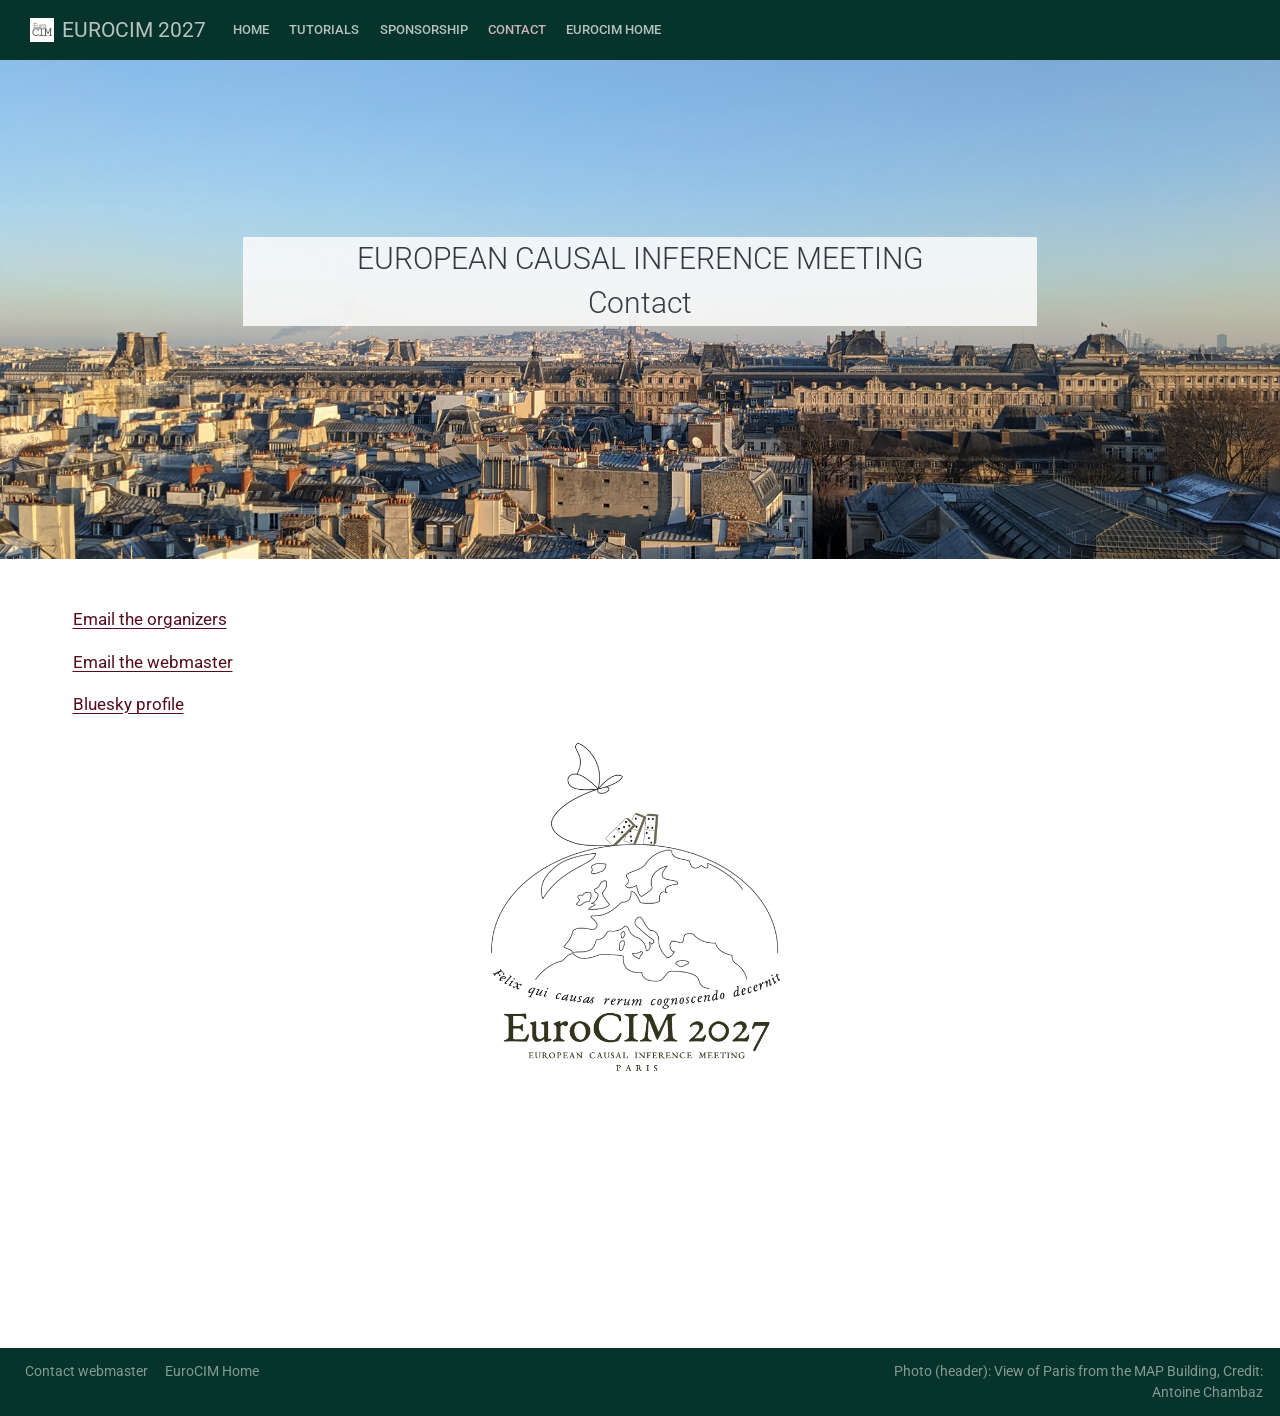
==== commit 82de1442: "Add sponsorship page" ====
--- a/docs/contact.html
+++ b/docs/contact.html
@@ -110,6 +110,10 @@
   <li class="nav-item">
     <a class="nav-link" href="./tutorials.html"> 
 <span class="menu-text">Tutorials</span></a>
+  </li>  
+  <li class="nav-item">
+    <a class="nav-link" href="./sponsorship.html"> 
+<span class="menu-text">Sponsorship</span></a>
   </li>  
   <li class="nav-item">
     <a class="nav-link active" href="./contact.html" aria-current="page"> 
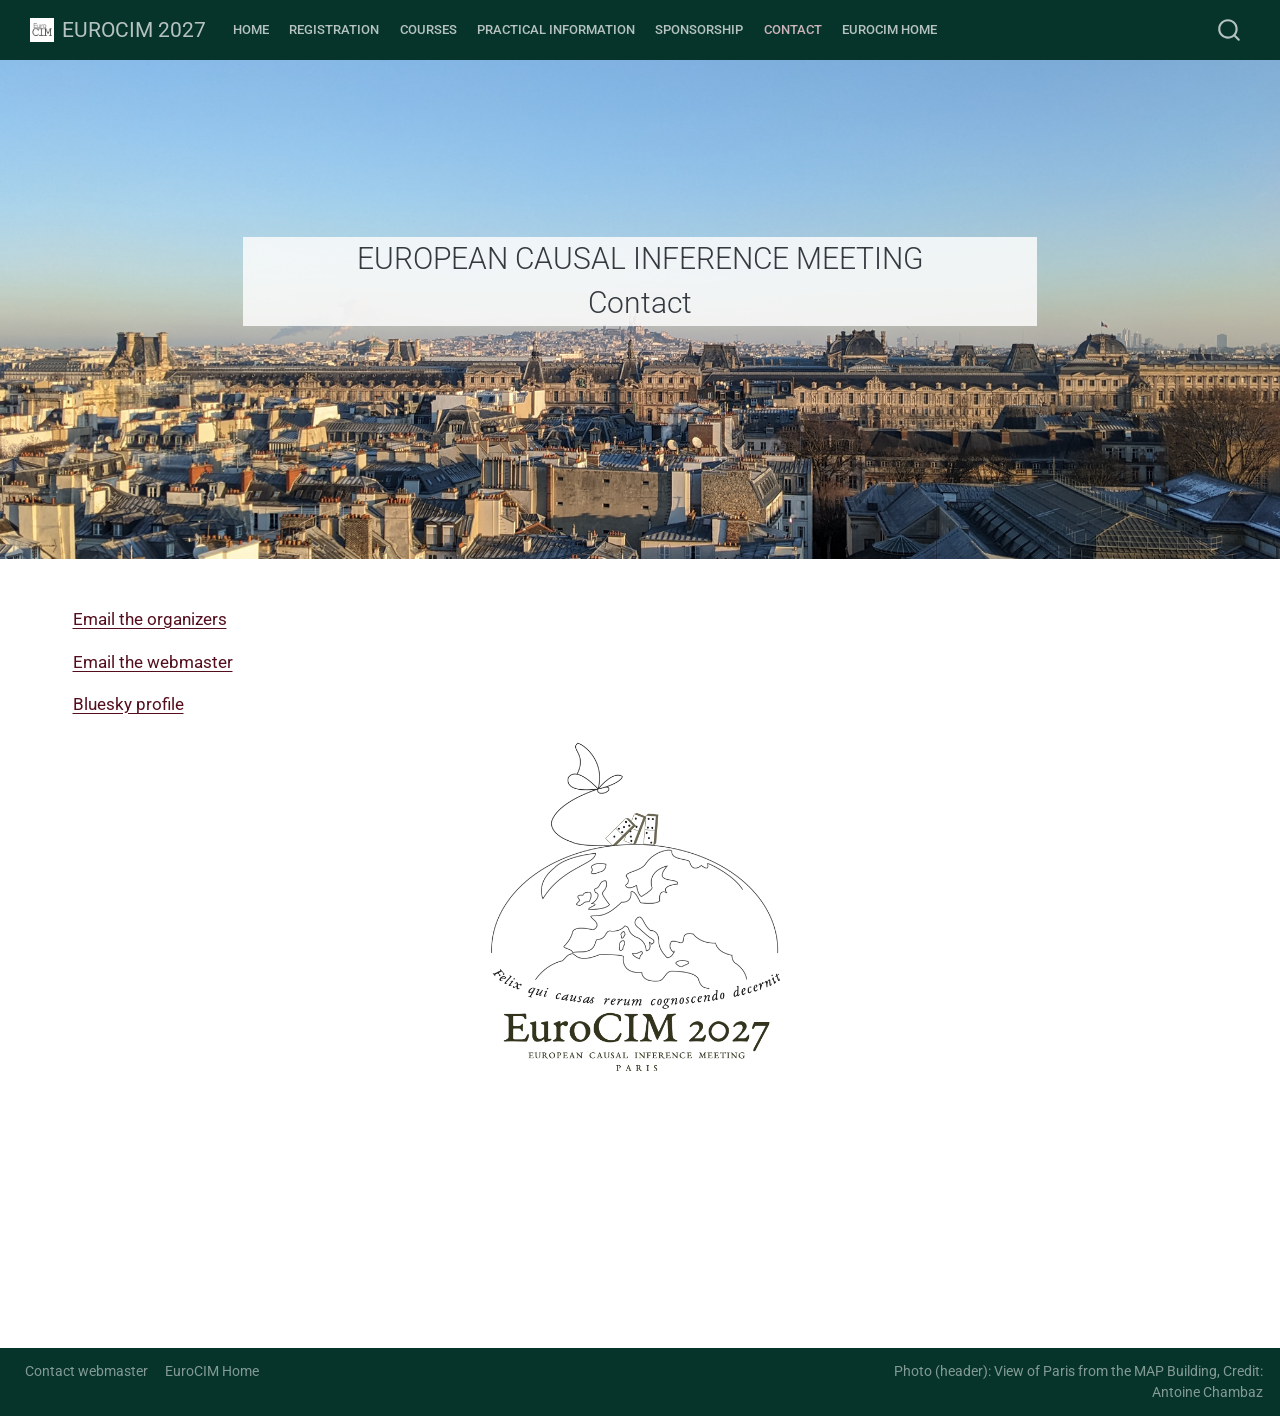
==== commit d6d69237: "rendering" ====
--- a/docs/contact.html
+++ b/docs/contact.html
@@ -38,7 +38,7 @@
 <link href="site_libs/quarto-html/quarto-syntax-highlighting-2f5df379a58b258e96c21c0638c20c03.css" rel="stylesheet" id="quarto-text-highlighting-styles">
 <script src="site_libs/bootstrap/bootstrap.min.js"></script>
 <link href="site_libs/bootstrap/bootstrap-icons.css" rel="stylesheet">
-<link href="site_libs/bootstrap/bootstrap-74127a9e0e57fd3cce7187ab63da7e6c.min.css" rel="stylesheet" append-hash="true" id="quarto-bootstrap" data-mode="light">
+<link href="site_libs/bootstrap/bootstrap-db4ea16ca78c0a3a8e659356a84e353f.min.css" rel="stylesheet" append-hash="true" id="quarto-bootstrap" data-mode="light">
 <script id="quarto-search-options" type="application/json">{
   "location": "navbar",
   "copy-button": false,
@@ -108,8 +108,16 @@
 <span class="menu-text">Home</span></a>
   </li>  
   <li class="nav-item">
-    <a class="nav-link" href="./tutorials.html"> 
-<span class="menu-text">Tutorials</span></a>
+    <a class="nav-link" href="./registration.html"> 
+<span class="menu-text">Registration</span></a>
+  </li>  
+  <li class="nav-item">
+    <a class="nav-link" href="./courses.html"> 
+<span class="menu-text">Courses</span></a>
+  </li>  
+  <li class="nav-item">
+    <a class="nav-link" href="./practical-information.html"> 
+<span class="menu-text">Practical Information</span></a>
   </li>  
   <li class="nav-item">
     <a class="nav-link" href="./sponsorship.html"> 
@@ -159,8 +167,8 @@
 
 
 
-<p><a href="mailto:eurocim.conf@gmail.com">Email the organizers</a></p>
-<p><a href="mailto:michael.sachs@sund.ku.dk?subject=%5BEuroCIM%20Paris%20website%5D">Email the webmaster</a></p>
+<p><a href="mailto:eurocim2027@inria.fr">Email the organizers</a></p>
+<p><a href="mailto:clement.berenfeld@inria.fr,alexander.reisach@gmail.com?subject=%5BEuroCIM%20Paris%20website%5D">Email the webmaster</a></p>
 <p><a href="https://bsky.app/profile/eurocim.bsky.social">Bluesky profile</a></p>
 <div class="quarto-figure quarto-figure-center">
 <figure class="figure">
